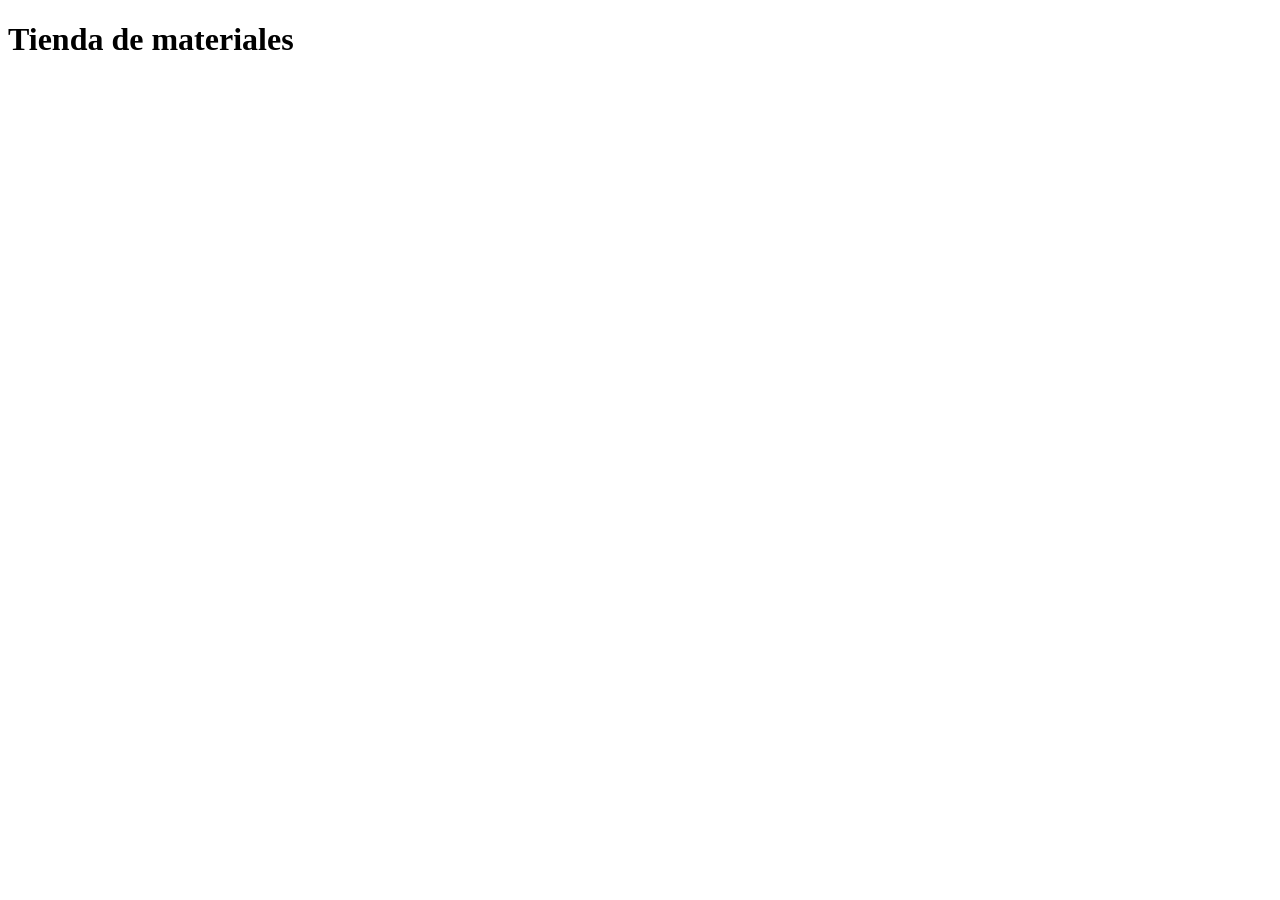
==== index.html @ 525e3483 "Primer commit prueba" ====
<!DOCTYPE html>
<html lang="en">
<head>
    <meta charset="UTF-8">
    <meta name="viewport" content="width=device-width, initial-scale=1.0">
    <title>PERFILES BUFALO</title>
</head>
<body>
    <h1>Tienda de materiales</h1>
</body>
</html>
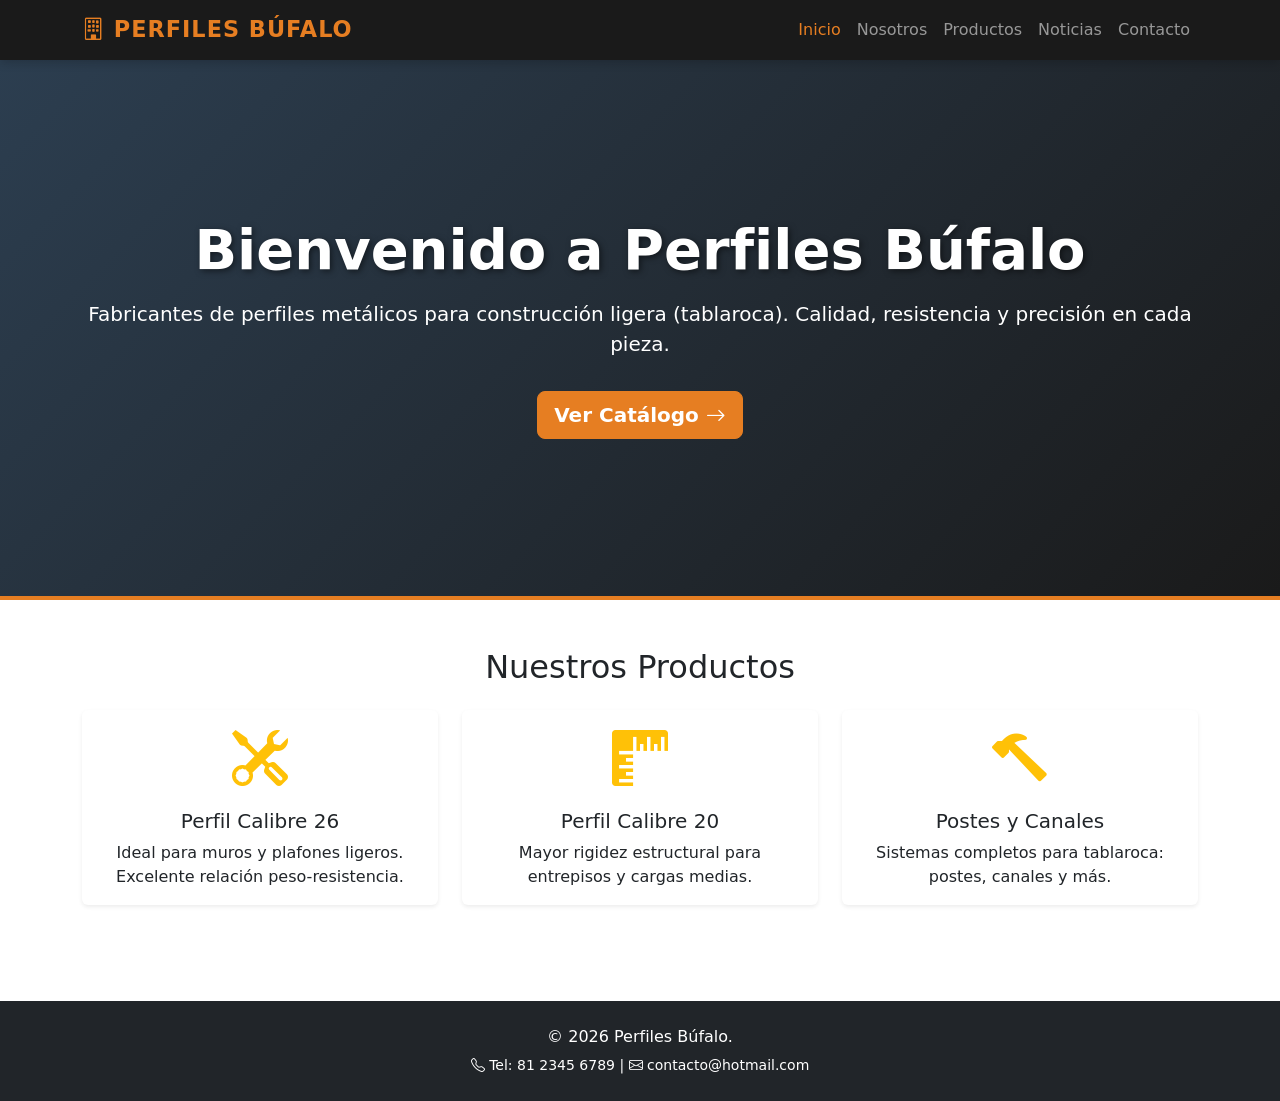
==== commit e63fa69b: "Estilos CSS agregados" ====
--- a/index.html
+++ b/index.html
@@ -1,11 +1,119 @@
 <!DOCTYPE html>
-<html lang="en">
+<html lang="es">
 <head>
     <meta charset="UTF-8">
     <meta name="viewport" content="width=device-width, initial-scale=1.0">
-    <title>PERFILES BUFALO</title>
+    <title>Perfiles Búfalo | Materiales para Construcción Ligera</title>
+    <link href="https://cdn.jsdelivr.net/npm/bootstrap@5.3.3/dist/css/bootstrap.min.css" rel="stylesheet">
+    <link rel="stylesheet" href="https://cdn.jsdelivr.net/npm/bootstrap-icons@1.11.3/font/bootstrap-icons.css">
+    <link rel="stylesheet" href="estilos.css">
 </head>
 <body>
-    <h1>Tienda de materiales</h1>
+
+    <nav class="navbar navbar-expand-lg navbar-dark bg-dark sticky-top">
+        <div class="container">
+            <a class="navbar-brand fw-bold" href="index.html">
+                <i class="bi bi-building"></i> PERFILES BÚFALO
+            </a>
+            <button class="navbar-toggler" type="button"
+                    data-bs-toggle="collapse"
+                    data-bs-target="#menuPrincipal"
+                    aria-controls="menuPrincipal"
+                    aria-expanded="false"
+                    aria-label="Toggle navigation">
+                <span class="navbar-toggler-icon"></span>
+            </button>
+
+            <div class="collapse navbar-collapse" id="menuPrincipal">
+                <ul class="navbar-nav ms-auto">
+                    <li class="nav-item">
+                        <a class="nav-link active" href="index.html">Inicio</a>
+                    </li>
+                    <li class="nav-item">
+                        <a class="nav-link" href="nosotros.html">Nosotros</a>
+                    </li>
+                    <li class="nav-item">
+                        <a class="nav-link" href="productos.html">Productos</a>
+                    </li>
+                    <li class="nav-item">
+                        <a class="nav-link" href="noticias.html">Noticias</a>
+                    </li>
+                    <li class="nav-item">
+                        <a class="nav-link" href="contacto.html">Contacto</a>
+                    </li>
+                </ul>
+            </div>
+        </div>
+    </nav>
+
+    <header class="hero text-white text-center py-5">
+        <div class="container py-4">
+            <h1 class="display-4 fw-bold">Bienvenido a Perfiles Búfalo</h1>
+            <p class="lead mt-3">
+                Fabricantes de perfiles metálicos para construcción ligera (tablaroca).
+                Calidad, resistencia y precisión en cada pieza.
+            </p>
+            <a href="productos.html" class="btn btn-warning btn-lg mt-3">
+                Ver Catálogo <i class="bi bi-arrow-right"></i>
+            </a>
+        </div>
+    </header>
+
+    <section class="py-5">
+        <div class="container">
+            <h2 class="text-center mb-4">Nuestros Productos</h2>
+            <div class="row g-4">
+
+                <div class="col-md-4">
+                    <div class="card h-100 shadow-sm">
+                        <div class="card-body text-center">
+                            <i class="bi bi-tools display-4 text-warning"></i>
+                            <h5 class="card-title mt-3">Perfil Calibre 26</h5>
+                            <p class="card-text">
+                                Ideal para muros y plafones ligeros. Excelente relación peso-resistencia.
+                            </p>
+                        </div>
+                    </div>
+                </div>
+
+                <div class="col-md-4">
+                    <div class="card h-100 shadow-sm">
+                        <div class="card-body text-center">
+                            <i class="bi bi-rulers display-4 text-warning"></i>
+                            <h5 class="card-title mt-3">Perfil Calibre 20</h5>
+                            <p class="card-text">
+                                Mayor rigidez estructural para entrepisos y cargas medias.
+                            </p>
+                        </div>
+                    </div>
+                </div>
+
+                <div class="col-md-4">
+                    <div class="card h-100 shadow-sm">
+                        <div class="card-body text-center">
+                            <i class="bi bi-hammer display-4 text-warning"></i>
+                            <h5 class="card-title mt-3">Postes y Canales</h5>
+                            <p class="card-text">
+                                Sistemas completos para tablaroca: postes, canales y más.
+                            </p>
+                        </div>
+                    </div>
+                </div>
+
+            </div>
+        </div>
+    </section>
+
+
+    <footer class="bg-dark text-white text-center py-4 mt-5">
+        <div class="container">
+            <p class="mb-1">&copy; 2026 Perfiles Búfalo.</p>
+            <small>
+                <i class="bi bi-telephone"></i> Tel: 81 2345 6789 |
+                <i class="bi bi-envelope"></i> contacto@hotmail.com
+            </small>
+        </div>
+    </footer>
+    <script src="https://cdn.jsdelivr.net/npm/bootstrap@5.3.3/dist/js/bootstrap.bundle.min.js"></script>
 </body>
 </html>
--- a/estilos.css
+++ b/estilos.css
@@ -0,0 +1,66 @@
+/* ===== Paleta de colores Perfiles Búfalo ===== */
+:root {
+    --bufalo-naranja: #e67e22;
+    --bufalo-negro: #1a1a1a;
+    --bufalo-gris: #f4f4f4;
+}
+
+/* Navbar más elegante */
+.navbar {
+    background-color: var(--bufalo-negro) !important;
+    box-shadow: 0 2px 10px rgba(0,0,0,0.2);
+}
+
+.navbar-brand {
+    font-size: 1.4rem;
+    letter-spacing: 1px;
+    color: var(--bufalo-naranja) !important;
+}
+
+.nav-link {
+    font-weight: 500;
+    transition: color 0.3s ease;
+}
+
+.nav-link:hover,
+.nav-link.active {
+    color: var(--bufalo-naranja) !important;
+}
+
+/* Hero (banner de bienvenida) */
+.hero {
+    background: linear-gradient(135deg, #2c3e50 0%, #1a1a1a 100%);
+    min-height: 60vh;
+    display: flex;
+    align-items: center;
+    border-bottom: 4px solid var(--bufalo-naranja);
+}
+
+.hero h1 {
+    text-shadow: 2px 2px 6px rgba(0,0,0,0.5);
+}
+
+/* Tarjetas de producto */
+.card {
+    transition: transform 0.3s ease, box-shadow 0.3s ease;
+    border: none;
+}
+
+.card:hover {
+    transform: translateY(-8px);
+    box-shadow: 0 10px 25px rgba(0,0,0,0.15) !important;
+}
+
+/* Botón naranja personalizado */
+.btn-warning {
+    background-color: var(--bufalo-naranja);
+    border-color: var(--bufalo-naranja);
+    color: #fff;
+    font-weight: 600;
+}
+
+.btn-warning:hover {
+    background-color: #cf6d1b;
+    border-color: #cf6d1b;
+    color: #fff;
+}
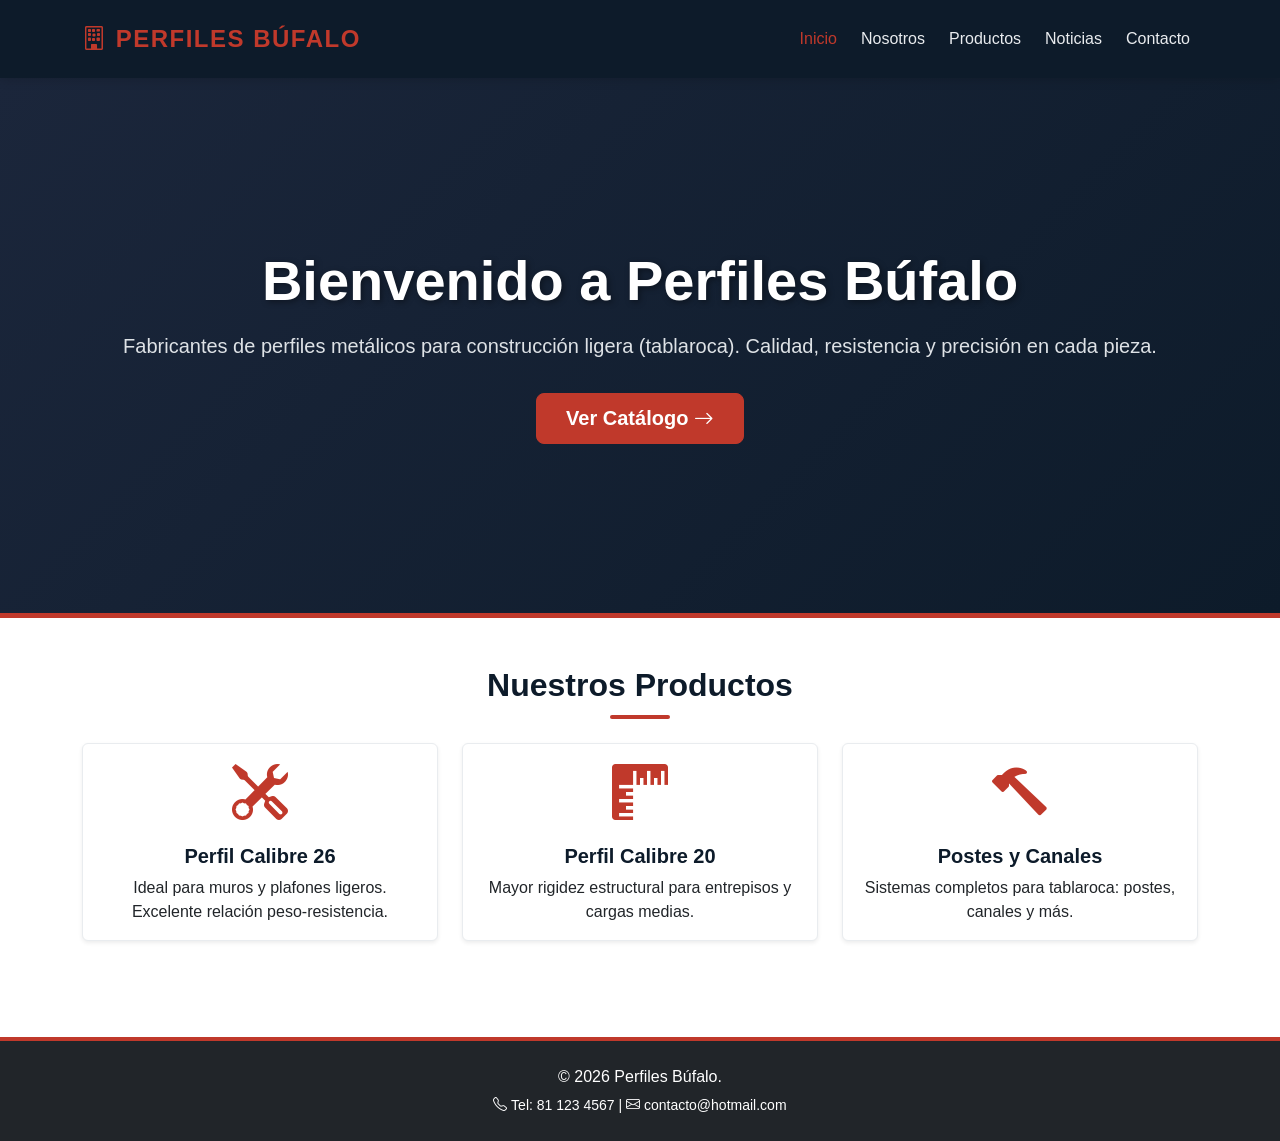
==== commit f904ee37: "Agrego contacto, noticia, productos" ====
--- a/index.html
+++ b/index.html
@@ -109,7 +109,7 @@
         <div class="container">
             <p class="mb-1">&copy; 2026 Perfiles Búfalo.</p>
             <small>
-                <i class="bi bi-telephone"></i> Tel: 81 2345 6789 |
+                <i class="bi bi-telephone"></i> Tel: 81 123 4567 |
                 <i class="bi bi-envelope"></i> contacto@hotmail.com
             </small>
         </div>
--- a/estilos.css
+++ b/estilos.css
@@ -1,66 +1,201 @@
 /* ===== Paleta de colores Perfiles Búfalo ===== */
 :root {
-    --bufalo-naranja: #e67e22;
-    --bufalo-negro: #1a1a1a;
-    --bufalo-gris: #f4f4f4;
-}
-
-/* Navbar más elegante */
+    --bufalo-rojo: #c0392b;
+    --bufalo-rojo-oscuro: #962d22;
+    --bufalo-negro: #0d1b2a;
+    --bufalo-azul-oscuro: #1b263b;
+    --bufalo-blanco: #ffffff;
+    --bufalo-gris-claro: #f8f9fa;
+    --bufalo-gris-texto: #495057;
+}
+
+/* ===== Fondo general blanco ===== */
+body {
+    background-color: var(--bufalo-blanco);
+    color: var(--bufalo-gris-texto);
+    font-family: 'Segoe UI', Tahoma, sans-serif;
+}
+
+/* ===== Navbar oscuro ===== */
 .navbar {
     background-color: var(--bufalo-negro) !important;
-    box-shadow: 0 2px 10px rgba(0,0,0,0.2);
-}
-
+    box-shadow: 0 2px 10px rgba(0,0,0,0.15);
+    padding-top: 1rem;
+    padding-bottom: 1rem;
+}
+
+/* Logo PERFILES BÚFALO en rojo */
 .navbar-brand {
-    font-size: 1.4rem;
-    letter-spacing: 1px;
-    color: var(--bufalo-naranja) !important;
-}
-
+    font-size: 1.5rem;
+    font-weight: 800;
+    letter-spacing: 1.5px;
+    color: var(--bufalo-rojo) !important;
+}
+
+.navbar-brand:hover {
+    color: var(--bufalo-rojo-oscuro) !important;
+}
+
+/* Enlaces del menú */
 .nav-link {
     font-weight: 500;
+    color: #e9ecef !important;
     transition: color 0.3s ease;
+    margin-left: 0.5rem;
 }
 
 .nav-link:hover,
 .nav-link.active {
-    color: var(--bufalo-naranja) !important;
-}
-
-/* Hero (banner de bienvenida) */
+    color: var(--bufalo-rojo) !important;
+}
+
+/* ===== Hero / Bienvenida ===== */
 .hero {
-    background: linear-gradient(135deg, #2c3e50 0%, #1a1a1a 100%);
+    background: linear-gradient(135deg, var(--bufalo-azul-oscuro) 0%, var(--bufalo-negro) 100%);
+    color: var(--bufalo-blanco);
     min-height: 60vh;
     display: flex;
     align-items: center;
-    border-bottom: 4px solid var(--bufalo-naranja);
+    border-bottom: 5px solid var(--bufalo-rojo);
 }
 
 .hero h1 {
-    text-shadow: 2px 2px 6px rgba(0,0,0,0.5);
-}
-
-/* Tarjetas de producto */
+    font-weight: 800;
+    text-shadow: 2px 2px 6px rgba(0,0,0,0.4);
+}
+
+.hero .lead {
+    color: #dee2e6;
+}
+
+/* ===== Tarjetas de producto ===== */
 .card {
     transition: transform 0.3s ease, box-shadow 0.3s ease;
-    border: none;
+    border: 1px solid #e9ecef;
+    background-color: var(--bufalo-blanco);
 }
 
 .card:hover {
     transform: translateY(-8px);
-    box-shadow: 0 10px 25px rgba(0,0,0,0.15) !important;
-}
-
-/* Botón naranja personalizado */
+    box-shadow: 0 10px 25px rgba(192, 57, 43, 0.15) !important;
+    border-color: var(--bufalo-rojo);
+}
+
+.card-title {
+    color: var(--bufalo-negro);
+    font-weight: 700;
+}
+
+/* Íconos dentro de las tarjetas en rojo */
+.card .bi {
+    color: var(--bufalo-rojo) !important;
+}
+
+/* ===== Títulos de sección ===== */
+h2 {
+    color: var(--bufalo-negro);
+    font-weight: 700;
+    position: relative;
+    padding-bottom: 15px;
+}
+
+h2::after {
+    content: '';
+    position: absolute;
+    bottom: 0;
+    left: 50%;
+    transform: translateX(-50%);
+    width: 60px;
+    height: 4px;
+    background-color: var(--bufalo-rojo);
+    border-radius: 2px;
+}
+
+/* ===== Botones ===== */
 .btn-warning {
-    background-color: var(--bufalo-naranja);
-    border-color: var(--bufalo-naranja);
-    color: #fff;
+    background-color: var(--bufalo-rojo);
+    border-color: var(--bufalo-rojo);
+    color: var(--bufalo-blanco);
     font-weight: 600;
+    padding: 0.6rem 1.8rem;
+    transition: all 0.3s ease;
 }
 
 .btn-warning:hover {
-    background-color: #cf6d1b;
-    border-color: #cf6d1b;
-    color: #fff;
+    background-color: var(--bufalo-rojo-oscuro);
+    border-color: var(--bufalo-rojo-oscuro);
+    color: var(--bufalo-blanco);
+    transform: translateY(-2px);
+}
+
+/* ===== Footer ===== */
+footer {
+    background-color: var(--bufalo-negro) !important;
+    border-top: 4px solid var(--bufalo-rojo);
+    color: var(--bufalo-blanco);
+}
+
+/* ===== Sección productos con fondo gris claro ===== */
+section {
+    background-color: var(--bufalo-blanco);
+}
+
+/* Ajustes responsivos */
+@media (max-width: 768px) {
+    .navbar-brand {
+        font-size: 1.2rem;
+    }
+    .hero h1 {
+        font-size: 2rem;
+    }
+    /* ===== Encabezado de páginas interiores ===== */
+.page-header {
+    background: linear-gradient(135deg, var(--bufalo-azul-oscuro) 0%, var(--bufalo-negro) 100%);
+    border-bottom: 5px solid var(--bufalo-rojo);
+    padding: 3rem 0;
+}
+
+/* ===== Formularios ===== */
+.form-control:focus {
+    border-color: var(--bufalo-rojo);
+    box-shadow: 0 0 0 0.25rem rgba(192, 57, 43, 0.25);
+}
+
+.form-label {
+    font-weight: 600;
+    color: var(--bufalo-negro);
+}
+
+/* ===== Botón danger (rojo) ===== */
+.btn-danger {
+    background-color: var(--bufalo-rojo);
+    border-color: var(--bufalo-rojo);
+    font-weight: 600;
+}
+
+.btn-danger:hover {
+    background-color: var(--bufalo-rojo-oscuro);
+    border-color: var(--bufalo-rojo-oscuro);
+}
+
+.btn-outline-danger {
+    color: var(--bufalo-rojo);
+    border-color: var(--bufalo-rojo);
+}
+
+.btn-outline-danger:hover {
+    background-color: var(--bufalo-rojo);
+    border-color: var(--bufalo-rojo);
+    color: white;
+}
+
+/* Badges rojos en noticias */
+.badge.bg-danger {
+    background-color: var(--bufalo-rojo) !important;
+}
+
+/* Lista de contacto */
+.list-unstyled li {
+    line-height: 1.6;
+}
 }
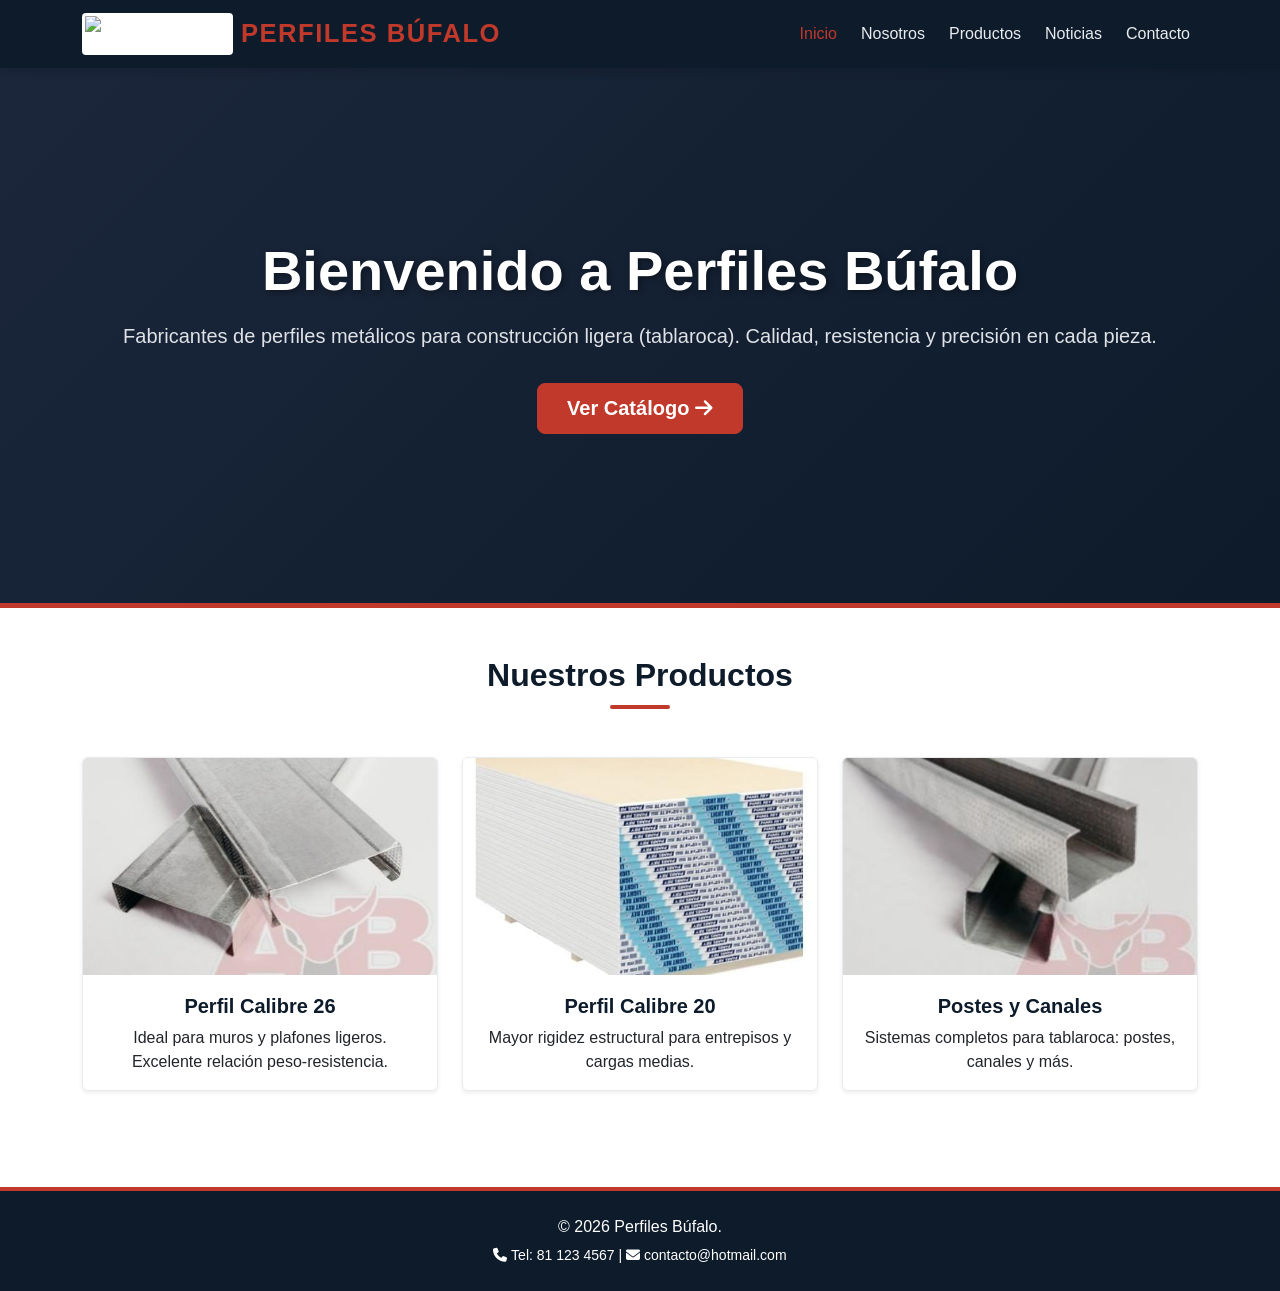
==== commit 990bbfd0: "Agrego todas las paginas y estilos css terminado" ====
--- a/index.html
+++ b/index.html
@@ -5,42 +5,27 @@
     <meta name="viewport" content="width=device-width, initial-scale=1.0">
     <title>Perfiles Búfalo | Materiales para Construcción Ligera</title>
     <link href="https://cdn.jsdelivr.net/npm/bootstrap@5.3.3/dist/css/bootstrap.min.css" rel="stylesheet">
-    <link rel="stylesheet" href="https://cdn.jsdelivr.net/npm/bootstrap-icons@1.11.3/font/bootstrap-icons.css">
+    <link rel="stylesheet" href="https://cdnjs.cloudflare.com/ajax/libs/font-awesome/6.5.1/css/all.min.css">
     <link rel="stylesheet" href="estilos.css">
 </head>
 <body>
 
-    <nav class="navbar navbar-expand-lg navbar-dark bg-dark sticky-top">
+    <nav class="navbar navbar-expand-lg navbar-dark sticky-top">
         <div class="container">
-            <a class="navbar-brand fw-bold" href="index.html">
-                <i class="bi bi-building"></i> PERFILES BÚFALO
+            <a class="navbar-brand d-flex align-items-center" href="index.html">
+                <img src="img/logoab.jpg" alt="Perfiles Búfalo" class="logo-navbar me-2">
+                <span>PERFILES BÚFALO</span>
             </a>
-            <button class="navbar-toggler" type="button"
-                    data-bs-toggle="collapse"
-                    data-bs-target="#menuPrincipal"
-                    aria-controls="menuPrincipal"
-                    aria-expanded="false"
-                    aria-label="Toggle navigation">
+            <button class="navbar-toggler" type="button" data-bs-toggle="collapse" data-bs-target="#menuPrincipal">
                 <span class="navbar-toggler-icon"></span>
             </button>
-
             <div class="collapse navbar-collapse" id="menuPrincipal">
                 <ul class="navbar-nav ms-auto">
-                    <li class="nav-item">
-                        <a class="nav-link active" href="index.html">Inicio</a>
-                    </li>
-                    <li class="nav-item">
-                        <a class="nav-link" href="nosotros.html">Nosotros</a>
-                    </li>
-                    <li class="nav-item">
-                        <a class="nav-link" href="productos.html">Productos</a>
-                    </li>
-                    <li class="nav-item">
-                        <a class="nav-link" href="noticias.html">Noticias</a>
-                    </li>
-                    <li class="nav-item">
-                        <a class="nav-link" href="contacto.html">Contacto</a>
-                    </li>
+                    <li class="nav-item"><a class="nav-link active" href="index.html">Inicio</a></li>
+                    <li class="nav-item"><a class="nav-link" href="nosotros.html">Nosotros</a></li>
+                    <li class="nav-item"><a class="nav-link" href="productos.html">Productos</a></li>
+                    <li class="nav-item"><a class="nav-link" href="noticias.html">Noticias</a></li>
+                    <li class="nav-item"><a class="nav-link" href="contacto.html">Contacto</a></li>
                 </ul>
             </div>
         </div>
@@ -53,49 +38,43 @@
                 Fabricantes de perfiles metálicos para construcción ligera (tablaroca).
                 Calidad, resistencia y precisión en cada pieza.
             </p>
-            <a href="productos.html" class="btn btn-warning btn-lg mt-3">
-                Ver Catálogo <i class="bi bi-arrow-right"></i>
+            <a href="productos.html" class="btn btn-danger btn-lg mt-3">
+                Ver Catálogo <i class="fas fa-arrow-right"></i>
             </a>
         </div>
     </header>
 
     <section class="py-5">
         <div class="container">
-            <h2 class="text-center mb-4">Nuestros Productos</h2>
+            <h2 class="text-center mb-5">Nuestros Productos</h2>
             <div class="row g-4">
 
                 <div class="col-md-4">
                     <div class="card h-100 shadow-sm">
+                        <img src="img/poste.jpg" alt="Perfil Calibre 26" class="producto-img">
                         <div class="card-body text-center">
-                            <i class="bi bi-tools display-4 text-warning"></i>
-                            <h5 class="card-title mt-3">Perfil Calibre 26</h5>
-                            <p class="card-text">
-                                Ideal para muros y plafones ligeros. Excelente relación peso-resistencia.
-                            </p>
+                            <h5 class="card-title">Perfil Calibre 26</h5>
+                            <p class="card-text">Ideal para muros y plafones ligeros. Excelente relación peso-resistencia.</p>
                         </div>
                     </div>
                 </div>
 
                 <div class="col-md-4">
                     <div class="card h-100 shadow-sm">
+                        <img src="img/panel.jpg" alt="Perfil Calibre 20" class="producto-img">
                         <div class="card-body text-center">
-                            <i class="bi bi-rulers display-4 text-warning"></i>
-                            <h5 class="card-title mt-3">Perfil Calibre 20</h5>
-                            <p class="card-text">
-                                Mayor rigidez estructural para entrepisos y cargas medias.
-                            </p>
+                            <h5 class="card-title">Perfil Calibre 20</h5>
+                            <p class="card-text">Mayor rigidez estructural para entrepisos y cargas medias.</p>
                         </div>
                     </div>
                 </div>
 
                 <div class="col-md-4">
                     <div class="card h-100 shadow-sm">
+                        <img src="img/canal.jpg" alt="Postes y Canales" class="producto-img">
                         <div class="card-body text-center">
-                            <i class="bi bi-hammer display-4 text-warning"></i>
-                            <h5 class="card-title mt-3">Postes y Canales</h5>
-                            <p class="card-text">
-                                Sistemas completos para tablaroca: postes, canales y más.
-                            </p>
+                            <h5 class="card-title">Postes y Canales</h5>
+                            <p class="card-text">Sistemas completos para tablaroca: postes, canales y más.</p>
                         </div>
                     </div>
                 </div>
@@ -104,16 +83,16 @@
         </div>
     </section>
 
-
-    <footer class="bg-dark text-white text-center py-4 mt-5">
+    <footer class="text-white text-center py-4 mt-5">
         <div class="container">
             <p class="mb-1">&copy; 2026 Perfiles Búfalo.</p>
             <small>
-                <i class="bi bi-telephone"></i> Tel: 81 123 4567 |
-                <i class="bi bi-envelope"></i> contacto@hotmail.com
+                <i class="fas fa-phone"></i> Tel: 81 123 4567 |
+                <i class="fas fa-envelope"></i> contacto@hotmail.com
             </small>
         </div>
     </footer>
+
     <script src="https://cdn.jsdelivr.net/npm/bootstrap@5.3.3/dist/js/bootstrap.bundle.min.js"></script>
 </body>
 </html>
--- a/estilos.css
+++ b/estilos.css
@@ -20,20 +20,31 @@
 .navbar {
     background-color: var(--bufalo-negro) !important;
     box-shadow: 0 2px 10px rgba(0,0,0,0.15);
-    padding-top: 1rem;
-    padding-bottom: 1rem;
-}
-
-/* Logo PERFILES BÚFALO en rojo */
-.navbar-brand {
-    font-size: 1.5rem;
+    padding-top: 0.5rem;
+    padding-bottom: 0.5rem;
+}
+
+/* Logo en la navbar */
+.logo-navbar {
+    height: 42px;
+    width: auto;
+    object-fit: contain;
+    background-color: #fff;
+    border-radius: 4px;
+    padding: 3px;
+}
+
+/* Texto "PERFILES BÚFALO" al lado del logo */
+.navbar-brand span {
+    font-size: 1.6rem;
     font-weight: 800;
     letter-spacing: 1.5px;
-    color: var(--bufalo-rojo) !important;
-}
-
-.navbar-brand:hover {
-    color: var(--bufalo-rojo-oscuro) !important;
+    color: var(--bufalo-rojo);
+    line-height: 1;
+}
+
+.navbar-brand:hover span {
+    color: var(--bufalo-rojo-oscuro);
 }
 
 /* Enlaces del menú */
@@ -68,11 +79,19 @@
     color: #dee2e6;
 }
 
+/* ===== Encabezado de páginas interiores ===== */
+.page-header {
+    background: linear-gradient(135deg, var(--bufalo-azul-oscuro) 0%, var(--bufalo-negro) 100%);
+    border-bottom: 5px solid var(--bufalo-rojo);
+    padding: 3rem 0;
+}
+
 /* ===== Tarjetas de producto ===== */
 .card {
     transition: transform 0.3s ease, box-shadow 0.3s ease;
     border: 1px solid #e9ecef;
     background-color: var(--bufalo-blanco);
+    overflow: hidden;
 }
 
 .card:hover {
@@ -86,9 +105,18 @@
     font-weight: 700;
 }
 
-/* Íconos dentro de las tarjetas en rojo */
-.card .bi {
-    color: var(--bufalo-rojo) !important;
+/* Imagen de producto dentro de la tarjeta */
+.producto-img {
+    width: 100%;
+    height: 220px;
+    object-fit: cover;
+    transition: transform 0.4s ease;
+    border-bottom: 3px solid transparent;
+}
+
+.card:hover .producto-img {
+    transform: scale(1.05);
+    border-bottom-color: var(--bufalo-rojo);
 }
 
 /* ===== Títulos de sección ===== */
@@ -112,7 +140,7 @@
 }
 
 /* ===== Botones ===== */
-.btn-warning {
+.btn-danger {
     background-color: var(--bufalo-rojo);
     border-color: var(--bufalo-rojo);
     color: var(--bufalo-blanco);
@@ -121,11 +149,43 @@
     transition: all 0.3s ease;
 }
 
-.btn-warning:hover {
+.btn-danger:hover {
     background-color: var(--bufalo-rojo-oscuro);
     border-color: var(--bufalo-rojo-oscuro);
     color: var(--bufalo-blanco);
     transform: translateY(-2px);
+}
+
+.btn-outline-danger {
+    color: var(--bufalo-rojo);
+    border-color: var(--bufalo-rojo);
+}
+
+.btn-outline-danger:hover {
+    background-color: var(--bufalo-rojo);
+    border-color: var(--bufalo-rojo);
+    color: white;
+}
+
+/* ===== Formularios ===== */
+.form-control:focus {
+    border-color: var(--bufalo-rojo);
+    box-shadow: 0 0 0 0.25rem rgba(192, 57, 43, 0.25);
+}
+
+.form-label {
+    font-weight: 600;
+    color: var(--bufalo-negro);
+}
+
+/* ===== Badges rojos en noticias ===== */
+.badge.bg-danger {
+    background-color: var(--bufalo-rojo) !important;
+}
+
+/* ===== Lista de contacto ===== */
+.list-unstyled li {
+    line-height: 1.6;
 }
 
 /* ===== Footer ===== */
@@ -135,67 +195,15 @@
     color: var(--bufalo-blanco);
 }
 
-/* ===== Sección productos con fondo gris claro ===== */
-section {
-    background-color: var(--bufalo-blanco);
-}
-
-/* Ajustes responsivos */
+/* ===== Ajustes responsivos ===== */
 @media (max-width: 768px) {
-    .navbar-brand {
-        font-size: 1.2rem;
+    .logo-navbar {
+        height: 35px;
+    }
+    .navbar-brand span {
+        font-size: 1.1rem;
     }
     .hero h1 {
         font-size: 2rem;
     }
-    /* ===== Encabezado de páginas interiores ===== */
-.page-header {
-    background: linear-gradient(135deg, var(--bufalo-azul-oscuro) 0%, var(--bufalo-negro) 100%);
-    border-bottom: 5px solid var(--bufalo-rojo);
-    padding: 3rem 0;
-}
-
-/* ===== Formularios ===== */
-.form-control:focus {
-    border-color: var(--bufalo-rojo);
-    box-shadow: 0 0 0 0.25rem rgba(192, 57, 43, 0.25);
-}
-
-.form-label {
-    font-weight: 600;
-    color: var(--bufalo-negro);
-}
-
-/* ===== Botón danger (rojo) ===== */
-.btn-danger {
-    background-color: var(--bufalo-rojo);
-    border-color: var(--bufalo-rojo);
-    font-weight: 600;
-}
-
-.btn-danger:hover {
-    background-color: var(--bufalo-rojo-oscuro);
-    border-color: var(--bufalo-rojo-oscuro);
-}
-
-.btn-outline-danger {
-    color: var(--bufalo-rojo);
-    border-color: var(--bufalo-rojo);
-}
-
-.btn-outline-danger:hover {
-    background-color: var(--bufalo-rojo);
-    border-color: var(--bufalo-rojo);
-    color: white;
-}
-
-/* Badges rojos en noticias */
-.badge.bg-danger {
-    background-color: var(--bufalo-rojo) !important;
-}
-
-/* Lista de contacto */
-.list-unstyled li {
-    line-height: 1.6;
-}
 }
